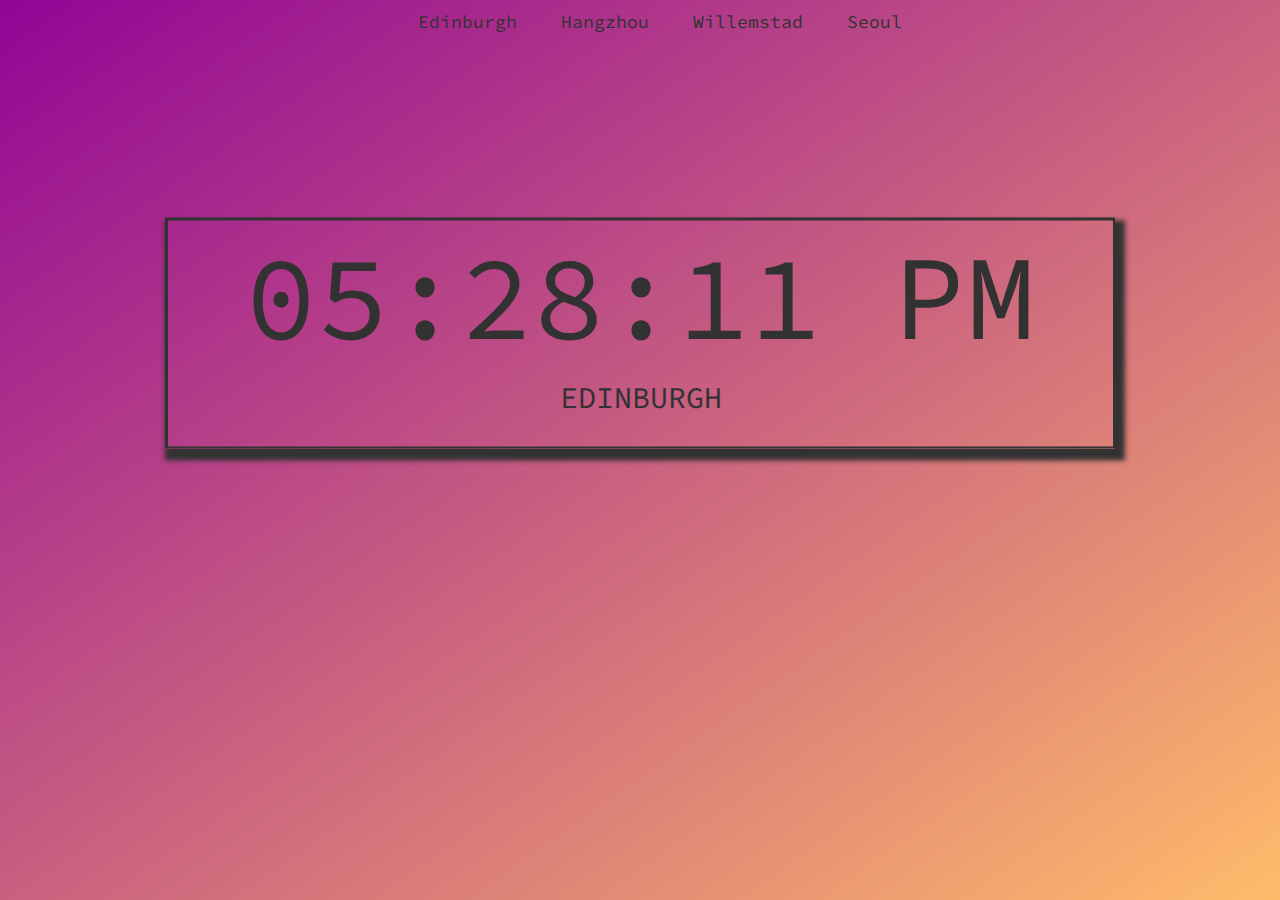
==== index.html @ aa2974a2 "Reset" ====
<!DOCTYPE html>
<html>
<head>
  <link rel="icon" href="favicon.png">
  <link rel="stylesheet" href="style.css" type="text/css"/>
  <link rel="preconnect" href="https://fonts.googleapis.com">
  <link rel="preconnect" href="https://fonts.gstatic.com" crossorigin>
  <link href="https://fonts.googleapis.com/css2?family=Montserrat:wght@100&display=swap" rel="stylesheet">
  <link href="https://fonts.googleapis.com/css2?family=Roboto:wght@300&display=swap" rel="stylesheet">
  <link rel="preconnect" href="https://fonts.googleapis.com">
  <link rel="preconnect" href="https://fonts.gstatic.com" crossorigin>
  <link rel="preconnect" href="https://fonts.gstatic.com" crossorigin>
  <link rel="preconnect" href="https://fonts.gstatic.com" crossorigin>
<link href="https://fonts.googleapis.com/css2?family=Source+Code+Pro:wght@300&display=swap" rel="stylesheet">
  <meta name="description" content="A dashboard of Clocks displaying World Time Zones for cities around the world, including London, Delhi, Seoul, Singapore and Hangzhou. Created by Not Bad Industrial">
  <meta name="keywords" content="clocks, time, worldwide, world, clock, timezone, timezones, not bad industrial, GMT, Willemstad, Curacao, rio de janeiro, edinburgh, rome, riyadh, istanbul, delhi, hangzhou, singapore, seoul, world, international, dashboard, ">
  <script src="clocks.js"></script>
  <title>
    Clock - Not Bad Industrial
  </title>
  <meta name"viewport" content="width=device-width, intial-scale=1">
</head>
<body onload="updateClocks()" class='edinburgh'>
  <div class='navcentre'>
    <a href='index.html' class='link'>Edinburgh</a>
    <a href='hangzhou.html' class='link'>Hangzhou</a>
    <a href='willemstad.html' class='link'>Willemstad</a>
    <a href='seoul.html' class='link'>Seoul</a>
  </div>
  <div class="container">
    <div class="center">
      <span class="clock" data-timezone="Europe/London"></span>
      <p class='local'>EDINBURGH</p>
    </div>
  </div>


</body>

<!--<footer><img src="NBNDWider.png" alt="Not Bad Industrial Logo" class="logo"></footer>-->

</html>
---- style.css ----
html{
  height: 100%;

}


body{
  background-image: linear-gradient(to bottom right,#920596,#ffbb6a);
  background-size: cover;
  background-repeat: no-repeat;
  background-position: center;
  height: 100%;
  /*background-color: rgb(250,250,250);*/
  color: rgb(50,50,50);
  margin: 10px;
  width: auto;
  height: auto;

}

.edinburgh{
  background-image: linear-gradient(to bottom right,#920596,#ffbb6a);

}

.hangzhou{
  background-image: linear-gradient(to bottom right,#9e0007,#FF7177);
}

.seoul{
  background-image: linear-gradient(to bottom right,#0f0071,#ffffff);
}

.willemstad{
  background-image: linear-gradient(to bottom right,#0f0071,#efff06);
}

a{
  font-family: 'Source Code Pro', monospace;
}

.link{
  text-decoration: none;
  color: rgb(50,50,50);
  padding-left: 40px;
  font-size: 18px;
}

.navcentre{
  text-align: center;
  padding-bottom: 0px;
  margin-bottom: 0px;

}

h1{
  font-family: 'Montserrat', sans-serif;
  font-size: 55px;
  width: 100%;
  padding-bottom: 0px;
  padding-top: 10px;
}

p{
  padding: 5px;
  font-family: 'Source Code Pro', monospace;
}

.clock {
  font-size: 120px;
  font-family: 'Source Code Pro', monospace;
  padding: 30px;
  margin: auto;

}


.local{
  font-family: 'Source Code Pro', monospace;
  font-size: 30px;
  padding: 1px;
  margin-top: 5px;

}

.container {
  height: 600px;
  position: relative;
  justify-content: center;
  text-align: center;

}

.center {
  /*background-image: linear-gradient(to bottom right,rgb(230,230,230),rgb(250,250,250));
  background-color: rgb(245,245,245);*/
  margin: 0;
  position: absolute;
  top: 50%;
  left: 50%;
  width: 75%;
  -ms-transform: translate(-50%, -50%);
  transform: translate(-50%, -50%);
  border: solid;
  border-width: 3.8px;
  border-bottom-width: 2px;
  border-right-width:2px;
  box-shadow: 5px 7px 5px 5px;

}

.logo{
  height: 60px;
  width: auto;
  padding: 0px;
}

footer{
  position: fixed;
  color: rgb(30,30,30);
  left: 0;
  bottom:0;
  width: 100%;
  text-align: center;
  font-size: 14px;
  font-family: Helvetica;
}

@media only screen and (max-width: 1080px) {
  body{
    height: 100%;
  }

  h1{
    font-size: 65px;
  }

  h3{
    font-size: 30px;
  }
  .location{
    padding: 20px;
  }

  .clock{
    font-size: 50px;
  }

.container{
  height: 400px;
}
  .local{
    padding: 20px;
    width: 90%
  }
  footer{
    position: static;
  }
}
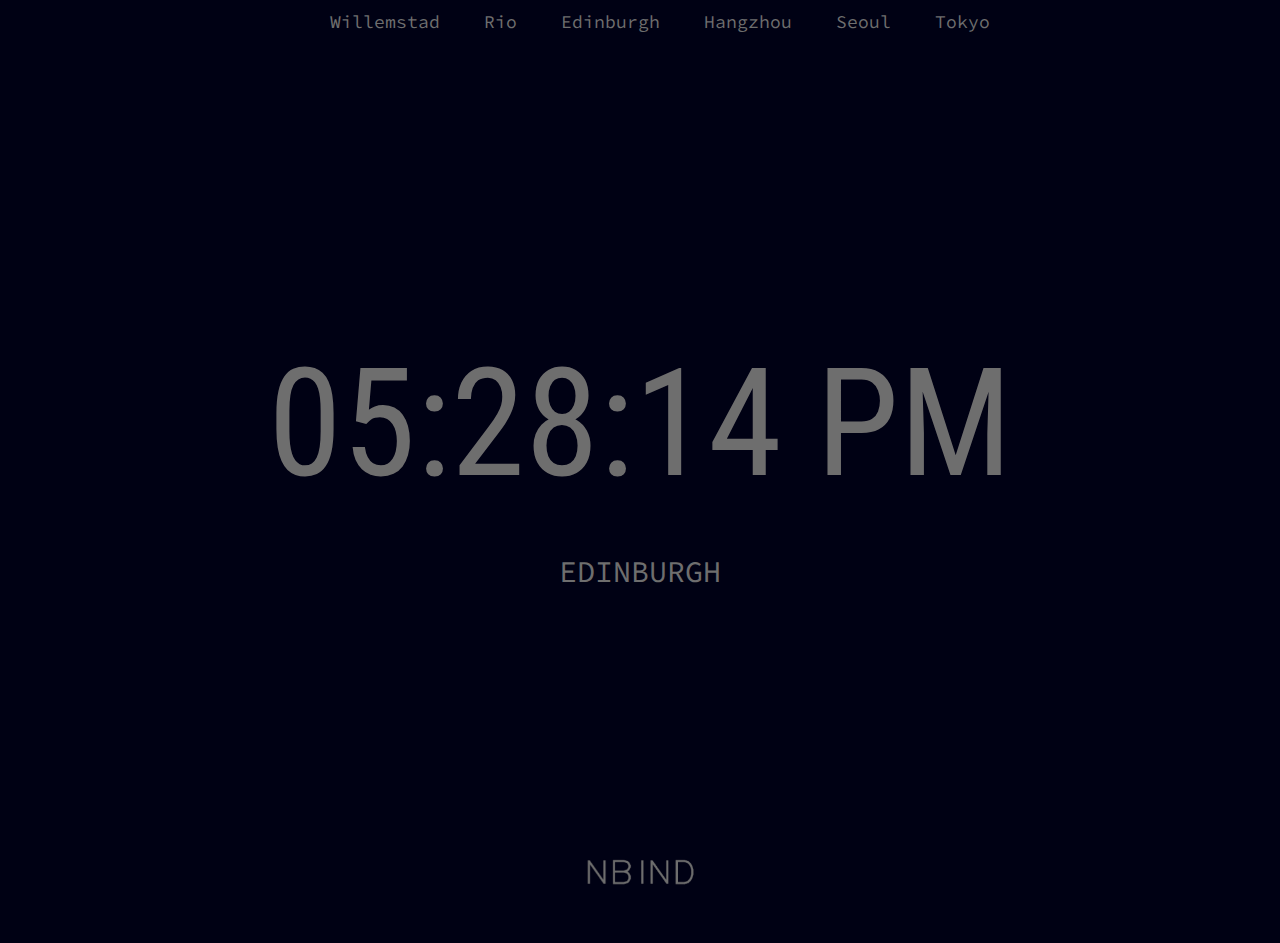
==== commit f131fb37: "Updated branch with dark-updated" ====
--- a/index.html
+++ b/index.html
@@ -7,6 +7,7 @@
   <link rel="preconnect" href="https://fonts.gstatic.com" crossorigin>
   <link href="https://fonts.googleapis.com/css2?family=Montserrat:wght@100&display=swap" rel="stylesheet">
   <link href="https://fonts.googleapis.com/css2?family=Roboto:wght@300&display=swap" rel="stylesheet">
+  <link href="https://fonts.googleapis.com/css?family=Roboto+Condensed:300" rel="stylesheet";>
   <link rel="preconnect" href="https://fonts.googleapis.com">
   <link rel="preconnect" href="https://fonts.gstatic.com" crossorigin>
   <link rel="preconnect" href="https://fonts.gstatic.com" crossorigin>
@@ -22,13 +23,15 @@
 </head>
 <body onload="updateClocks()" class='edinburgh'>
   <div class='navcentre'>
+    <a href='willemstad.html' class='link'>Willemstad</a>
+    <a href='rio.html' class='link'>Rio</a>
     <a href='index.html' class='link'>Edinburgh</a>
     <a href='hangzhou.html' class='link'>Hangzhou</a>
-    <a href='willemstad.html' class='link'>Willemstad</a>
     <a href='seoul.html' class='link'>Seoul</a>
+    <a href='tokyo.html' class='link'>Tokyo</a>
   </div>
   <div class="container">
-    <div class="center">
+    <div class="divcen">
       <span class="clock" data-timezone="Europe/London"></span>
       <p class='local'>EDINBURGH</p>
     </div>
@@ -37,6 +40,6 @@
 
 </body>
 
-<!--<footer><img src="NBNDWider.png" alt="Not Bad Industrial Logo" class="logo"></footer>-->
+<footer><img src="NBNDWider.png" alt="Not Bad Industrial Logo" class="logo"></footer>
 
 </html>
--- a/style.css
+++ b/style.css
@@ -1,39 +1,21 @@
 html{
-  height: 100%;
 
 }
 
 
 body{
-  background-image: linear-gradient(to bottom right,#920596,#ffbb6a);
+  /*background-image: linear-gradient(to bottom right,#6b6b6b,#262626); #000114 0D0D0D;*/
+  background-color: #000114;
   background-size: cover;
   background-repeat: no-repeat;
   background-position: center;
-  height: 100%;
   /*background-color: rgb(250,250,250);*/
-  color: rgb(50,50,50);
+  /*color: rgb(211,233,239);*/
+  color: rgb(110,110,110);
   margin: 10px;
-  width: auto;
-  height: auto;
 
 }
 
-.edinburgh{
-  background-image: linear-gradient(to bottom right,#920596,#ffbb6a);
-
-}
-
-.hangzhou{
-  background-image: linear-gradient(to bottom right,#9e0007,#FF7177);
-}
-
-.seoul{
-  background-image: linear-gradient(to bottom right,#0f0071,#ffffff);
-}
-
-.willemstad{
-  background-image: linear-gradient(to bottom right,#0f0071,#efff06);
-}
 
 a{
   font-family: 'Source Code Pro', monospace;
@@ -41,7 +23,8 @@
 
 .link{
   text-decoration: none;
-  color: rgb(50,50,50);
+  color: rgb(110,110,110);
+  /*color: #B3C7CC;*/
   padding-left: 40px;
   font-size: 18px;
 }
@@ -55,62 +38,51 @@
 
 h1{
   font-family: 'Montserrat', sans-serif;
-  font-size: 55px;
+  font-size: 75px;
   width: 100%;
   padding-bottom: 0px;
   padding-top: 10px;
 }
 
 p{
-  padding: 5px;
+  padding: 10px;
   font-family: 'Source Code Pro', monospace;
 }
 
 .clock {
-  font-size: 120px;
-  font-family: 'Source Code Pro', monospace;
-  padding: 30px;
-  margin: auto;
+  font-size: 150px;
+  font-family: 'Roboto Condensed';
 
 }
 
+.divcen {
+  grid-column-start: 2;
+  grid-column-end: 2;
+  grid-row-start: 2;
+  grid-row-end: 2;
+}
 
 .local{
   font-family: 'Source Code Pro', monospace;
   font-size: 30px;
-  padding: 1px;
-  margin-top: 5px;
+  /*padding: 1px;
+  margin-top: 5px;*/
 
 }
 
 .container {
-  height: 600px;
-  position: relative;
+  height: 100vh;
+  text-align: center;
+  display: grid;
+  grid-template-columns: auto auto auto;
+  grid-template-rows: auto auto auto;
   justify-content: center;
-  text-align: center;
-
+  align-items: center;
 }
 
-.center {
-  /*background-image: linear-gradient(to bottom right,rgb(230,230,230),rgb(250,250,250));
-  background-color: rgb(245,245,245);*/
-  margin: 0;
-  position: absolute;
-  top: 50%;
-  left: 50%;
-  width: 75%;
-  -ms-transform: translate(-50%, -50%);
-  transform: translate(-50%, -50%);
-  border: solid;
-  border-width: 3.8px;
-  border-bottom-width: 2px;
-  border-right-width:2px;
-  box-shadow: 5px 7px 5px 5px;
-
-}
 
 .logo{
-  height: 60px;
+  height: 50px;
   width: auto;
   padding: 0px;
 }
@@ -126,6 +98,7 @@
   font-family: Helvetica;
 }
 
+/*
 @media only screen and (max-width: 1080px) {
   body{
     height: 100%;
@@ -157,3 +130,4 @@
     position: static;
   }
 }
+*/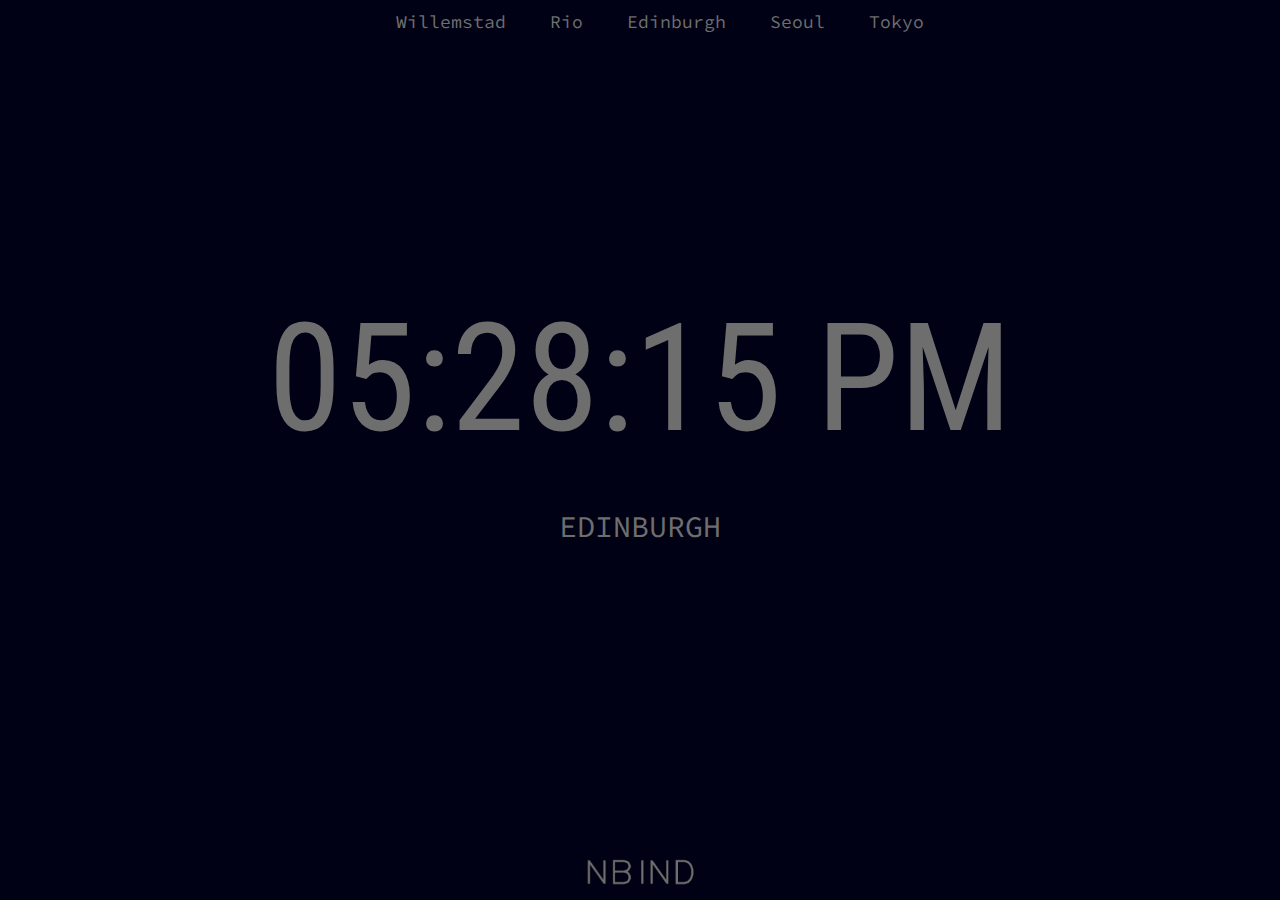
==== commit fa669c1c: "Remove Hangzhou" ====
--- a/index.html
+++ b/index.html
@@ -26,7 +26,6 @@
     <a href='willemstad.html' class='link'>Willemstad</a>
     <a href='rio.html' class='link'>Rio</a>
     <a href='index.html' class='link'>Edinburgh</a>
-    <a href='hangzhou.html' class='link'>Hangzhou</a>
     <a href='seoul.html' class='link'>Seoul</a>
     <a href='tokyo.html' class='link'>Tokyo</a>
   </div>
--- a/style.css
+++ b/style.css
@@ -71,7 +71,7 @@
 }
 
 .container {
-  height: 100vh;
+  height: 90vh;
   text-align: center;
   display: grid;
   grid-template-columns: auto auto auto;
@@ -130,4 +130,4 @@
     position: static;
   }
 }
-*/+*/
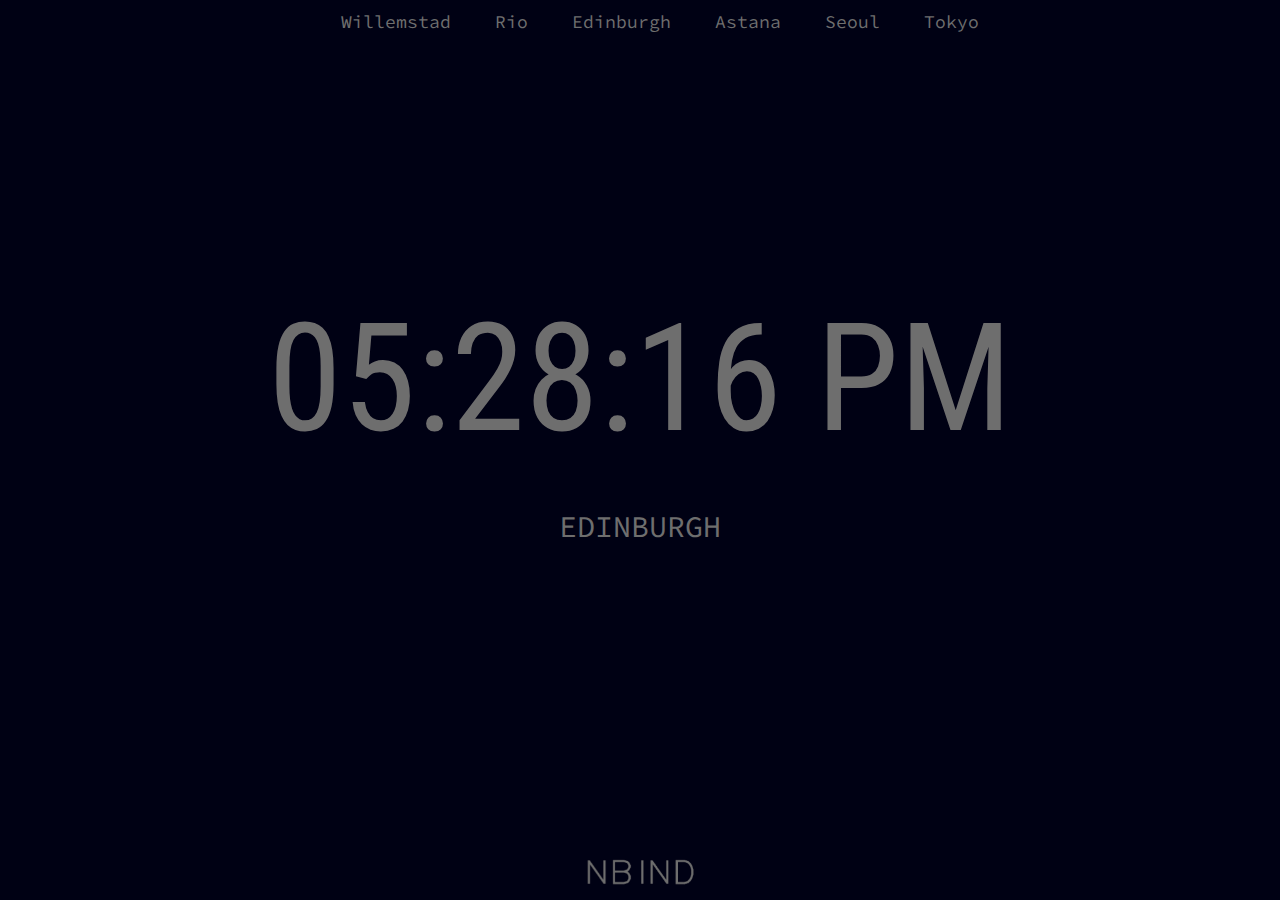
==== commit ef99404b: "Add Astana" ====
--- a/index.html
+++ b/index.html
@@ -26,6 +26,7 @@
     <a href='willemstad.html' class='link'>Willemstad</a>
     <a href='rio.html' class='link'>Rio</a>
     <a href='index.html' class='link'>Edinburgh</a>
+    <a href='astana.html' class='link'>Astana</a>
     <a href='seoul.html' class='link'>Seoul</a>
     <a href='tokyo.html' class='link'>Tokyo</a>
   </div>
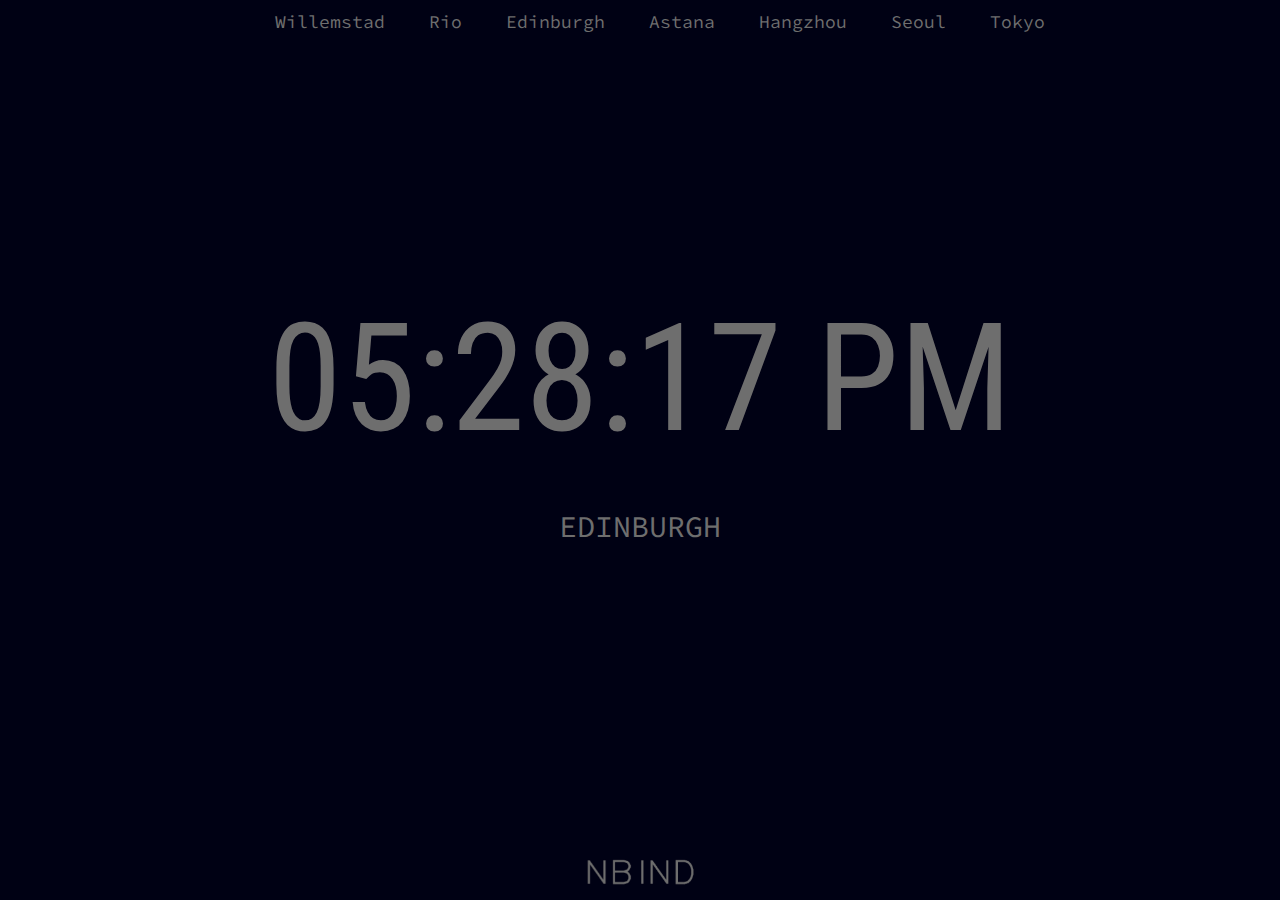
==== commit 957a4360: "Hangzhou" ====
--- a/index.html
+++ b/index.html
@@ -27,6 +27,7 @@
     <a href='rio.html' class='link'>Rio</a>
     <a href='index.html' class='link'>Edinburgh</a>
     <a href='astana.html' class='link'>Astana</a>
+    <a href='hangzhou.html' class='link'>Hangzhou</a>
     <a href='seoul.html' class='link'>Seoul</a>
     <a href='tokyo.html' class='link'>Tokyo</a>
   </div>
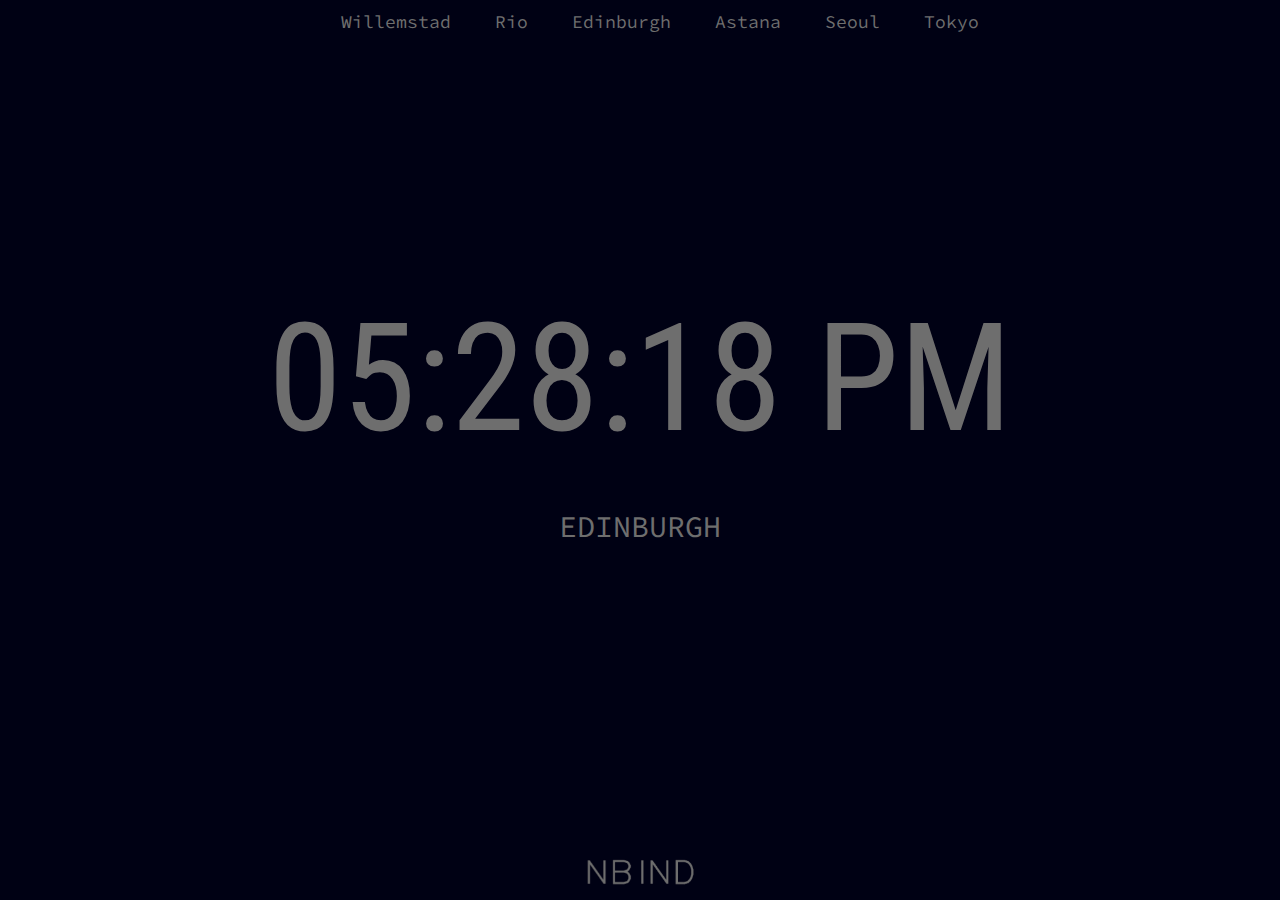
==== commit 53945e39: "Remove HZ" ====
--- a/index.html
+++ b/index.html
@@ -27,7 +27,6 @@
     <a href='rio.html' class='link'>Rio</a>
     <a href='index.html' class='link'>Edinburgh</a>
     <a href='astana.html' class='link'>Astana</a>
-    <a href='hangzhou.html' class='link'>Hangzhou</a>
     <a href='seoul.html' class='link'>Seoul</a>
     <a href='tokyo.html' class='link'>Tokyo</a>
   </div>
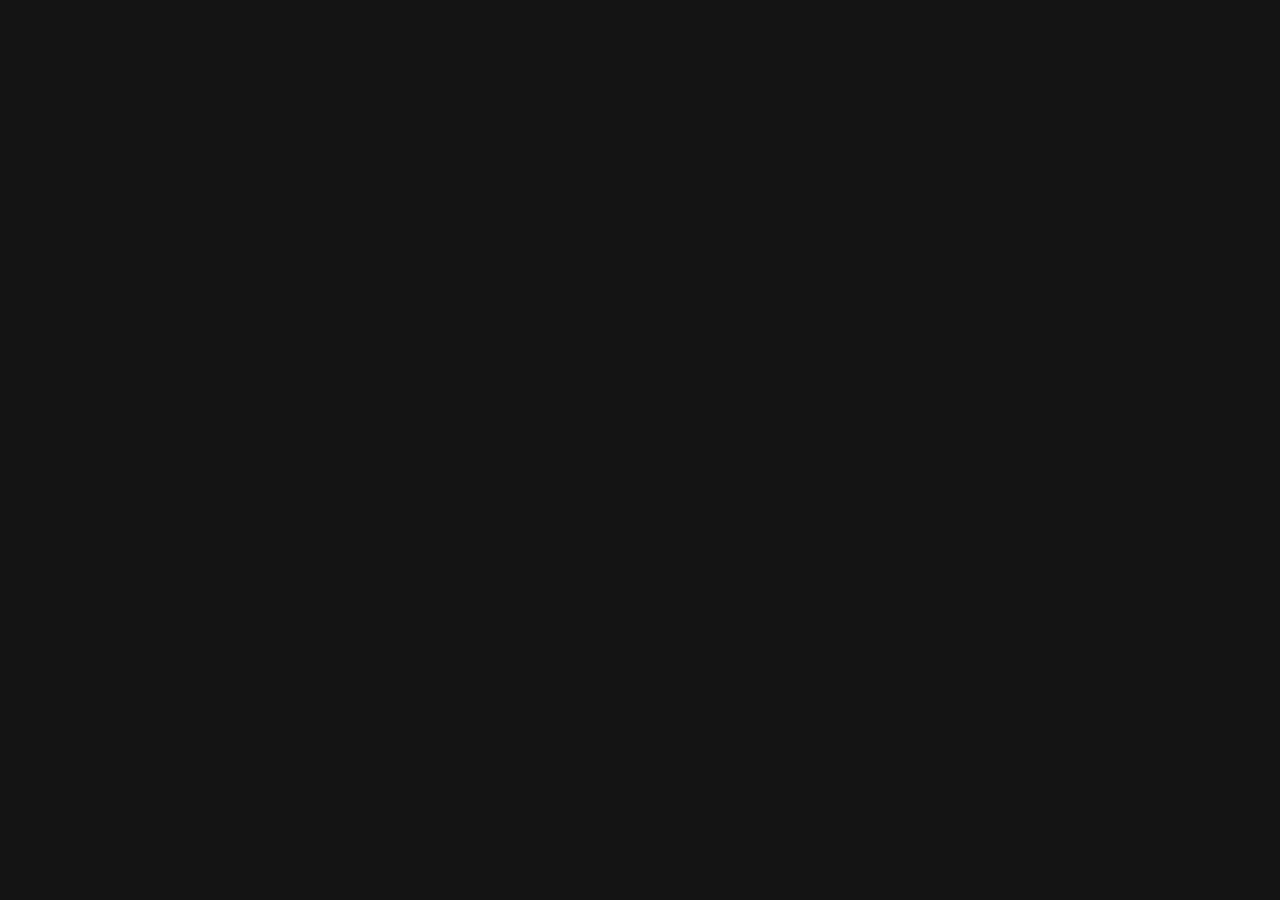
==== commit e8a10808: "New Timer" ====
--- a/index.html
+++ b/index.html
@@ -1,45 +1,23 @@
-<!DOCTYPE html>
-<html>
-<head>
-  <link rel="icon" href="favicon.png">
-  <link rel="stylesheet" href="style.css" type="text/css"/>
-  <link rel="preconnect" href="https://fonts.googleapis.com">
-  <link rel="preconnect" href="https://fonts.gstatic.com" crossorigin>
-  <link href="https://fonts.googleapis.com/css2?family=Montserrat:wght@100&display=swap" rel="stylesheet">
-  <link href="https://fonts.googleapis.com/css2?family=Roboto:wght@300&display=swap" rel="stylesheet">
-  <link href="https://fonts.googleapis.com/css?family=Roboto+Condensed:300" rel="stylesheet";>
-  <link rel="preconnect" href="https://fonts.googleapis.com">
-  <link rel="preconnect" href="https://fonts.gstatic.com" crossorigin>
-  <link rel="preconnect" href="https://fonts.gstatic.com" crossorigin>
-  <link rel="preconnect" href="https://fonts.gstatic.com" crossorigin>
-<link href="https://fonts.googleapis.com/css2?family=Source+Code+Pro:wght@300&display=swap" rel="stylesheet">
-  <meta name="description" content="A dashboard of Clocks displaying World Time Zones for cities around the world, including London, Delhi, Seoul, Singapore and Hangzhou. Created by Not Bad Industrial">
-  <meta name="keywords" content="clocks, time, worldwide, world, clock, timezone, timezones, not bad industrial, GMT, Willemstad, Curacao, rio de janeiro, edinburgh, rome, riyadh, istanbul, delhi, hangzhou, singapore, seoul, world, international, dashboard, ">
-  <script src="clocks.js"></script>
-  <title>
-    Clock - Not Bad Industrial
-  </title>
-  <meta name"viewport" content="width=device-width, intial-scale=1">
-</head>
-<body onload="updateClocks()" class='edinburgh'>
-  <div class='navcentre'>
-    <a href='willemstad.html' class='link'>Willemstad</a>
-    <a href='rio.html' class='link'>Rio</a>
-    <a href='index.html' class='link'>Edinburgh</a>
-    <a href='astana.html' class='link'>Astana</a>
-    <a href='seoul.html' class='link'>Seoul</a>
-    <a href='tokyo.html' class='link'>Tokyo</a>
-  </div>
-  <div class="container">
-    <div class="divcen">
-      <span class="clock" data-timezone="Europe/London"></span>
-      <p class='local'>EDINBURGH</p>
-    </div>
-  </div>
-
-
-</body>
-
-<footer><img src="NBNDWider.png" alt="Not Bad Industrial Logo" class="logo"></footer>
-
-</html>
+<!DOCTYPE html>
+<html>
+<head>
+  <script src="countdown.js"></script>
+  <script src="countup.js"></script>
+  <link rel="icon" href="favicon.png">
+  <link rel="stylesheet" href="style.css" type="text/css"/>
+  <link rel="preconnect" href="https://fonts.googleapis.com">
+  <link rel="preconnect" href="https://fonts.gstatic.com" crossorigin>
+  <link href="https://fonts.googleapis.com/css2?family=Montserrat:wght@100&display=swap" rel="stylesheet">
+  <link href="https://fonts.googleapis.com/css2?family=Roboto:wght@300&display=swap" rel="stylesheet">
+  <link rel="preconnect" href="https://fonts.googleapis.com">
+  <link rel="preconnect" href="https://fonts.gstatic.com" crossorigin>
+  <link rel="preconnect" href="https://fonts.gstatic.com" crossorigin>
+  <link rel="preconnect" href="https://fonts.gstatic.com" crossorigin>
+<link href="https://fonts.googleapis.com/css2?family=Source+Code+Pro:wght@300&display=swap" rel="stylesheet">
+</head>
+<body>
+<center>
+  <h2 id="countdown" class="clock"></h2>
+</center>
+</body>
+</html>
--- a/style.css
+++ b/style.css
@@ -1,18 +1,19 @@
 html{
+  height: 100%;
 
 }
 
 
 body{
-  /*background-image: linear-gradient(to bottom right,#6b6b6b,#262626); #000114 0D0D0D;*/
-  background-color: #000114;
   background-size: cover;
   background-repeat: no-repeat;
   background-position: center;
-  /*background-color: rgb(250,250,250);*/
-  /*color: rgb(211,233,239);*/
-  color: rgb(110,110,110);
+  height: 100%;
+  background-color: rgb(20,20,20);
+  color: rgb(240,240,240);
   margin: 10px;
+  width: auto;
+  height: auto;
 
 }
 
@@ -23,8 +24,7 @@
 
 .link{
   text-decoration: none;
-  color: rgb(110,110,110);
-  /*color: #B3C7CC;*/
+  color: rgb(50,50,50);
   padding-left: 40px;
   font-size: 18px;
 }
@@ -38,51 +38,58 @@
 
 h1{
   font-family: 'Montserrat', sans-serif;
-  font-size: 75px;
+  font-size: 55px;
   width: 100%;
   padding-bottom: 0px;
   padding-top: 10px;
 }
 
 p{
-  padding: 10px;
+  padding: 5px;
   font-family: 'Source Code Pro', monospace;
 }
 
 .clock {
-  font-size: 150px;
-  font-family: 'Roboto Condensed';
+  font-size: 140px;
+  font-family: 'Source Code Pro', monospace;
+  padding: 30px;
+  margin: auto;
+  white-space: pre;
 
 }
 
-.divcen {
-  grid-column-start: 2;
-  grid-column-end: 2;
-  grid-row-start: 2;
-  grid-row-end: 2;
-}
 
 .local{
   font-family: 'Source Code Pro', monospace;
   font-size: 30px;
-  /*padding: 1px;
-  margin-top: 5px;*/
+  padding: 1px;
+  margin-top: 5px;
 
 }
 
 .container {
-  height: 90vh;
+  height: 600px;
+  position: relative;
+  justify-content: center;
   text-align: center;
-  display: grid;
-  grid-template-columns: auto auto auto;
-  grid-template-rows: auto auto auto;
-  justify-content: center;
-  align-items: center;
+
 }
 
+.center {
+  /*background-image: linear-gradient(to bottom right,rgb(230,230,230),rgb(250,250,250));
+  background-color: rgb(245,245,245);*/
+  margin: 0;
+  position: absolute;
+  top: 50%;
+  left: 50%;
+  width: 75%;
+  -ms-transform: translate(-50%, -50%);
+  transform: translate(-50%, -50%);
+
+}
 
 .logo{
-  height: 50px;
+  height: 60px;
   width: auto;
   padding: 0px;
 }
@@ -98,7 +105,6 @@
   font-family: Helvetica;
 }
 
-/*
 @media only screen and (max-width: 1080px) {
   body{
     height: 100%;
@@ -115,9 +121,6 @@
     padding: 20px;
   }
 
-  .clock{
-    font-size: 50px;
-  }
 
 .container{
   height: 400px;
@@ -130,4 +133,3 @@
     position: static;
   }
 }
-*/
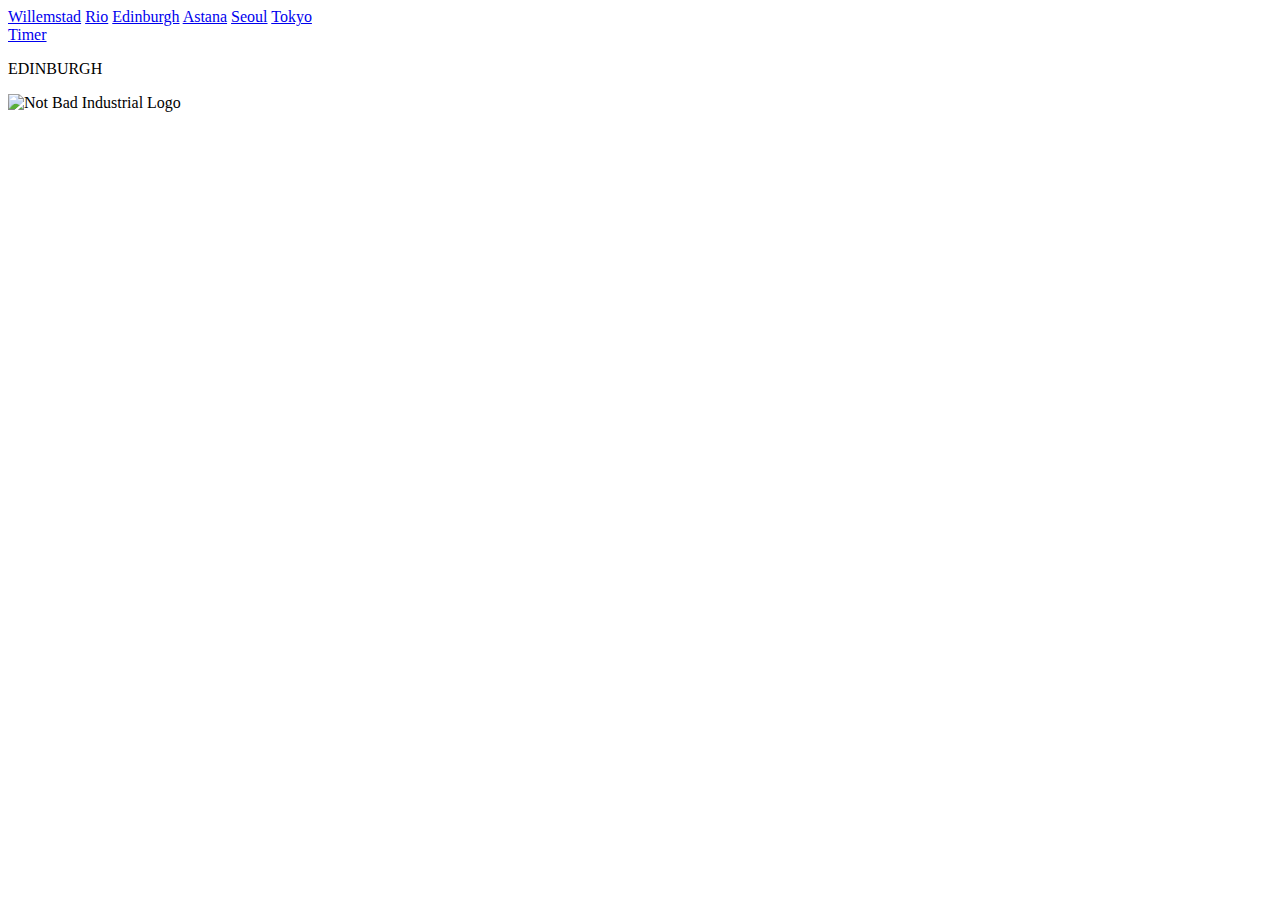
==== commit 73bc4f3b: "With Timer" ====
--- a/index.html
+++ b/index.html
@@ -1,23 +1,47 @@
-<!DOCTYPE html>
-<html>
-<head>
-  <script src="countdown.js"></script>
-  <script src="countup.js"></script>
-  <link rel="icon" href="favicon.png">
-  <link rel="stylesheet" href="style.css" type="text/css"/>
-  <link rel="preconnect" href="https://fonts.googleapis.com">
-  <link rel="preconnect" href="https://fonts.gstatic.com" crossorigin>
-  <link href="https://fonts.googleapis.com/css2?family=Montserrat:wght@100&display=swap" rel="stylesheet">
-  <link href="https://fonts.googleapis.com/css2?family=Roboto:wght@300&display=swap" rel="stylesheet">
-  <link rel="preconnect" href="https://fonts.googleapis.com">
-  <link rel="preconnect" href="https://fonts.gstatic.com" crossorigin>
-  <link rel="preconnect" href="https://fonts.gstatic.com" crossorigin>
-  <link rel="preconnect" href="https://fonts.gstatic.com" crossorigin>
-<link href="https://fonts.googleapis.com/css2?family=Source+Code+Pro:wght@300&display=swap" rel="stylesheet">
-</head>
-<body>
-<center>
-  <h2 id="countdown" class="clock"></h2>
-</center>
-</body>
-</html>
+<!DOCTYPE html>
+<html>
+<head>
+  <link rel="icon" href="favicon.png">
+  <link rel="stylesheet" href="style.css" type="text/css"/>
+  <link rel="preconnect" href="https://fonts.googleapis.com">
+  <link rel="preconnect" href="https://fonts.gstatic.com" crossorigin>
+  <link href="https://fonts.googleapis.com/css2?family=Montserrat:wght@100&display=swap" rel="stylesheet">
+  <link href="https://fonts.googleapis.com/css2?family=Roboto:wght@300&display=swap" rel="stylesheet">
+  <link href="https://fonts.googleapis.com/css?family=Roboto+Condensed:300" rel="stylesheet";>
+  <link rel="preconnect" href="https://fonts.googleapis.com">
+  <link rel="preconnect" href="https://fonts.gstatic.com" crossorigin>
+  <link rel="preconnect" href="https://fonts.gstatic.com" crossorigin>
+  <link rel="preconnect" href="https://fonts.gstatic.com" crossorigin>
+<link href="https://fonts.googleapis.com/css2?family=Source+Code+Pro:wght@300&display=swap" rel="stylesheet">
+  <meta name="description" content="A dashboard of Clocks displaying World Time Zones for cities around the world, including London, Delhi, Seoul, Singapore and Hangzhou. Created by Not Bad Industrial">
+  <meta name="keywords" content="clocks, time, worldwide, world, clock, timezone, timezones, not bad industrial, GMT, Willemstad, Curacao, rio de janeiro, edinburgh, rome, riyadh, istanbul, delhi, hangzhou, singapore, seoul, world, international, dashboard, ">
+  <script src="clocks.js"></script>
+  <title>
+    Clock - Not Bad Industrial
+  </title>
+  <meta name"viewport" content="width=device-width, intial-scale=1">
+</head>
+<body onload="updateClocks()" class='edinburgh'>
+  <div class='navcentre'>
+    <a href='willemstad.html' class='link'>Willemstad</a>
+    <a href='rio.html' class='link'>Rio</a>
+    <a href='index.html' class='link'>Edinburgh</a>
+    <a href='astana.html' class='link'>Astana</a>
+    <a href='seoul.html' class='link'>Seoul</a>
+    <a href='tokyo.html' class='link'>Tokyo</a>
+    <br>
+    <a href='timer.html' class='link'>Timer</a>
+  </div>
+  <div class="container">
+    <div class="divcen">
+      <span class="clock" data-timezone="Europe/London"></span>
+      <p class='local'>EDINBURGH</p>
+    </div>
+  </div>
+
+
+</body>
+
+<footer><img src="NBNDWider.png" alt="Not Bad Industrial Logo" class="logo"></footer>
+
+</html>
